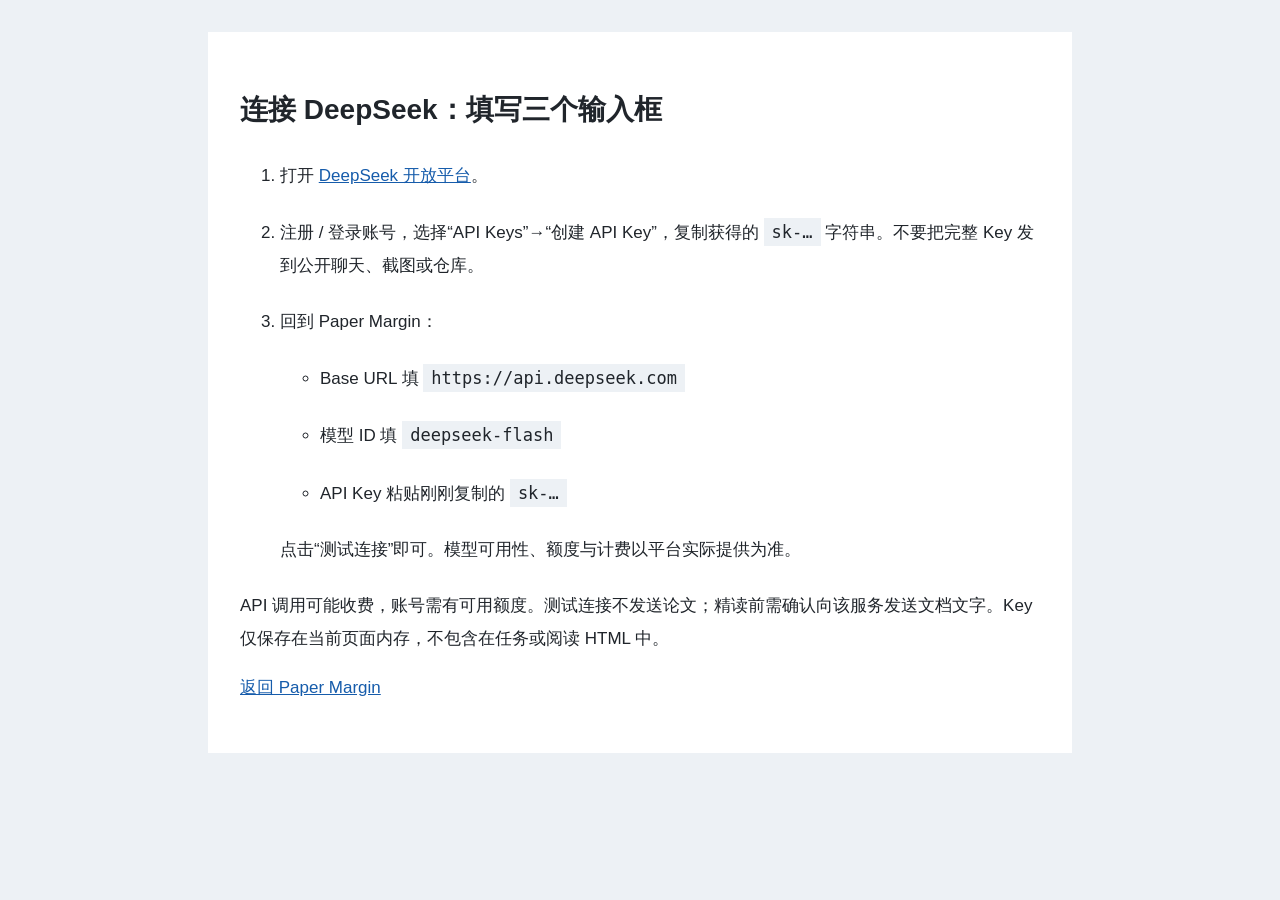
==== tutorial.html @ f3266286 "0.1.5 : UI, update, Docx" ====
<!doctype html><html lang="zh-CN"><head><meta charset="utf-8"><meta name="viewport" content="width=device-width,initial-scale=1"><title>模型配置教程 · Paper Margin</title><style>body{font:17px/1.9 'Microsoft YaHei',sans-serif;color:#20252b;background:#edf1f5;margin:0}main{max-width:800px;margin:32px auto;padding:32px;background:white}h1{font-size:28px}li{margin:24px 0}code{overflow-wrap:anywhere;background:#edf1f5;padding:4px 8px}a{color:#165cab}</style></head><body><main><h1>连接 DeepSeek：填写三个输入框</h1><ol><li>打开 <a href="https://platform.deepseek.com/" target="_blank" rel="noopener noreferrer">DeepSeek 开放平台</a>。</li><li>注册 / 登录账号，选择“API Keys”→“创建 API Key”，复制获得的 <code>sk-…</code> 字符串。不要把完整 Key 发到公开聊天、截图或仓库。</li><li>回到 Paper Margin：<ul><li>Base URL 填 <code>https://api.deepseek.com</code></li><li>模型 ID 填 <code>deepseek-flash</code></li><li>API Key 粘贴刚刚复制的 <code>sk-…</code></li></ul>点击“测试连接”即可。模型可用性、额度与计费以平台实际提供为准。</li></ol><p>API 调用可能收费，账号需有可用额度。测试连接不发送论文；精读前需确认向该服务发送文档文字。Key 仅保存在当前页面内存，不包含在任务或阅读 HTML 中。</p><p><a href="./index.html">返回 Paper Margin</a></p></main></body></html>
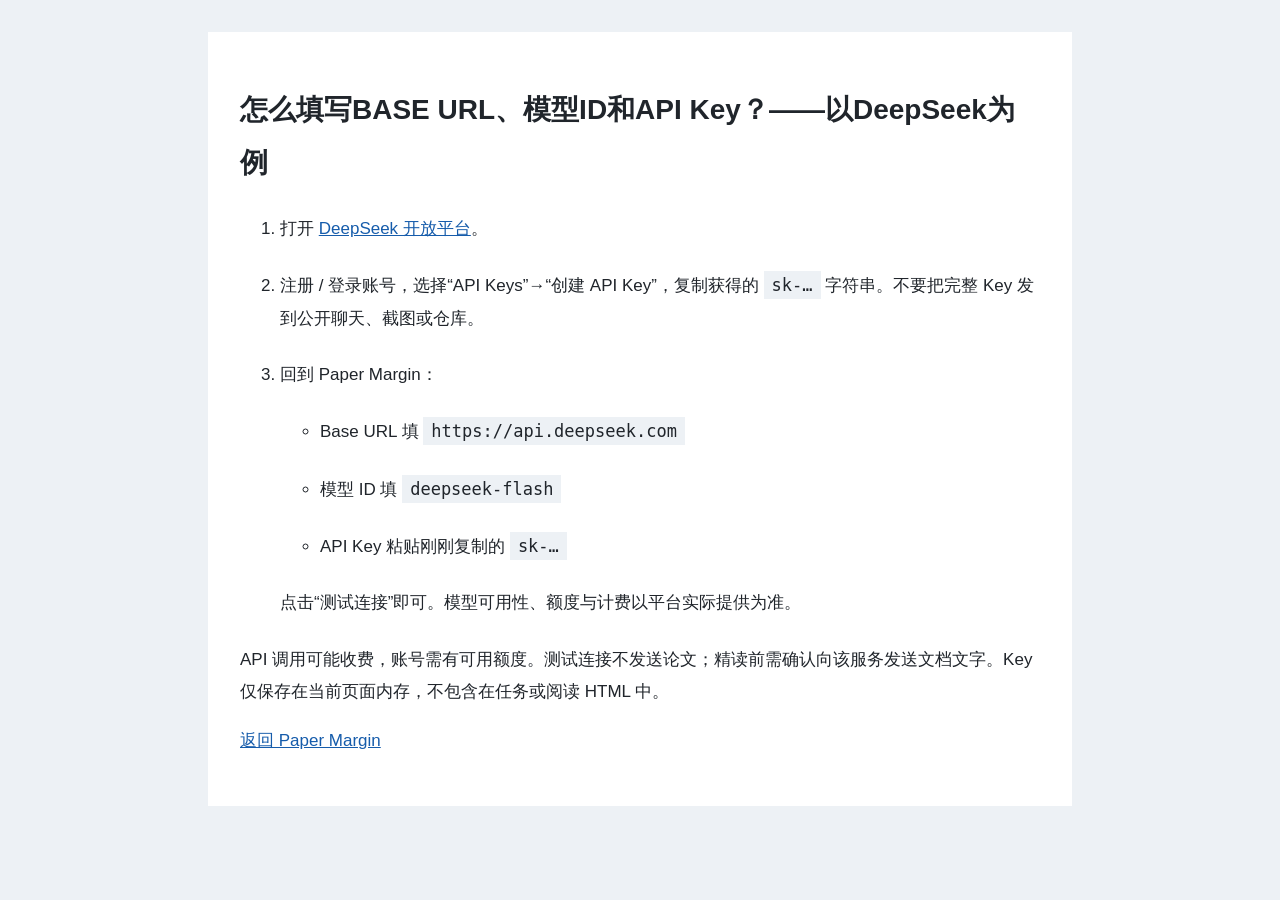
==== commit b7a7d876: "Update tutorial for DeepSeek API configuration" ====
--- a/tutorial.html
+++ b/tutorial.html
@@ -1 +1 @@
-<!doctype html><html lang="zh-CN"><head><meta charset="utf-8"><meta name="viewport" content="width=device-width,initial-scale=1"><title>模型配置教程 · Paper Margin</title><style>body{font:17px/1.9 'Microsoft YaHei',sans-serif;color:#20252b;background:#edf1f5;margin:0}main{max-width:800px;margin:32px auto;padding:32px;background:white}h1{font-size:28px}li{margin:24px 0}code{overflow-wrap:anywhere;background:#edf1f5;padding:4px 8px}a{color:#165cab}</style></head><body><main><h1>连接 DeepSeek：填写三个输入框</h1><ol><li>打开 <a href="https://platform.deepseek.com/" target="_blank" rel="noopener noreferrer">DeepSeek 开放平台</a>。</li><li>注册 / 登录账号，选择“API Keys”→“创建 API Key”，复制获得的 <code>sk-…</code> 字符串。不要把完整 Key 发到公开聊天、截图或仓库。</li><li>回到 Paper Margin：<ul><li>Base URL 填 <code>https://api.deepseek.com</code></li><li>模型 ID 填 <code>deepseek-flash</code></li><li>API Key 粘贴刚刚复制的 <code>sk-…</code></li></ul>点击“测试连接”即可。模型可用性、额度与计费以平台实际提供为准。</li></ol><p>API 调用可能收费，账号需有可用额度。测试连接不发送论文；精读前需确认向该服务发送文档文字。Key 仅保存在当前页面内存，不包含在任务或阅读 HTML 中。</p><p><a href="./index.html">返回 Paper Margin</a></p></main></body></html>
+<!doctype html><html lang="zh-CN"><head><meta charset="utf-8"><meta name="viewport" content="width=device-width,initial-scale=1"><title>模型配置教程 · Paper Margin</title><style>body{font:17px/1.9 'Microsoft YaHei',sans-serif;color:#20252b;background:#edf1f5;margin:0}main{max-width:800px;margin:32px auto;padding:32px;background:white}h1{font-size:28px}li{margin:24px 0}code{overflow-wrap:anywhere;background:#edf1f5;padding:4px 8px}a{color:#165cab}</style></head><body><main><h1>怎么填写BASE URL、模型ID和API Key？——以DeepSeek为例</h1><ol><li>打开 <a href="https://platform.deepseek.com/" target="_blank" rel="noopener noreferrer">DeepSeek 开放平台</a>。</li><li>注册 / 登录账号，选择“API Keys”→“创建 API Key”，复制获得的 <code>sk-…</code> 字符串。不要把完整 Key 发到公开聊天、截图或仓库。</li><li>回到 Paper Margin：<ul><li>Base URL 填 <code>https://api.deepseek.com</code></li><li>模型 ID 填 <code>deepseek-flash</code></li><li>API Key 粘贴刚刚复制的 <code>sk-…</code></li></ul>点击“测试连接”即可。模型可用性、额度与计费以平台实际提供为准。</li></ol><p>API 调用可能收费，账号需有可用额度。测试连接不发送论文；精读前需确认向该服务发送文档文字。Key 仅保存在当前页面内存，不包含在任务或阅读 HTML 中。</p><p><a href="./index.html">返回 Paper Margin</a></p></main></body></html>
